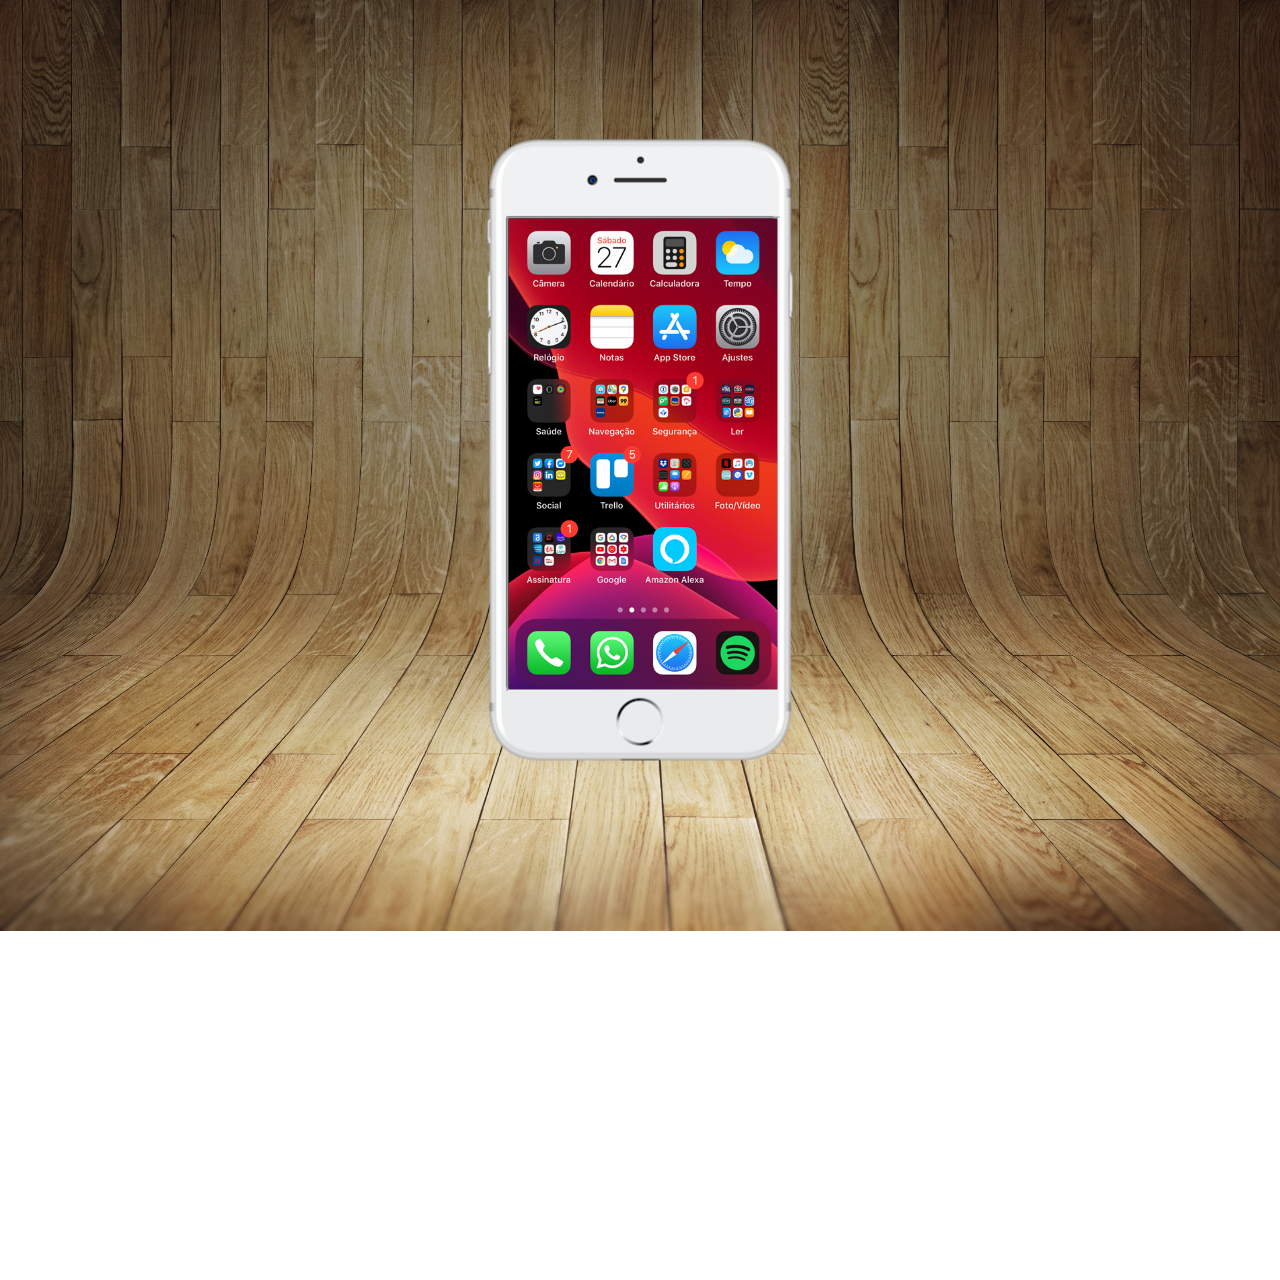
==== index.html @ 716c2012 "criei a tela" ====
<!DOCTYPE html>
<html lang="pt-br">
<head>
    <meta charset="UTF-8">
    <meta name="viewport" content="width=device-width, initial-scale=1.0">
    <title>projeto redes sociais</title>
    <link rel="shortcut icon" href="favicon.ico" type="image/x-icon">
    <link rel="stylesheet" href="estilos/style.css">
</head>
<body>
    <main>
        <section id="telefone">
            <iframe src="home.html" name="tela" id="tela"></iframe>
        </section>

        <section id="redes sociais">

        </section>
    </main>
    
</body>
</html>
---- estilos/style.css ----
@charset "UTF-8"

* {
    margin: 0px;
    padding:0px;
    font-family: Arial, Helvetica, sans-serif;
}

html, body {
    margin: 0px;
    height: 100vw;
    width: 100vw;
    background: url(../imagens/fundo-madeira.jpg) no-repeat;
    background-size: cover; 
    background-attachment: fixed;
}

section#telefone {
    position: absolute;
    top: 50%;
    left: 50%;
    transform: translate(-50%, -50%);

    height: 627px;
    width: 311px;
    background:  url(../imagens/frame-iphone.png) no-repeat;
}
iframe#tela {
    position: relative;
    top: 80px;
    left: 22px;
    width: 269px;
    height: 471px;
}
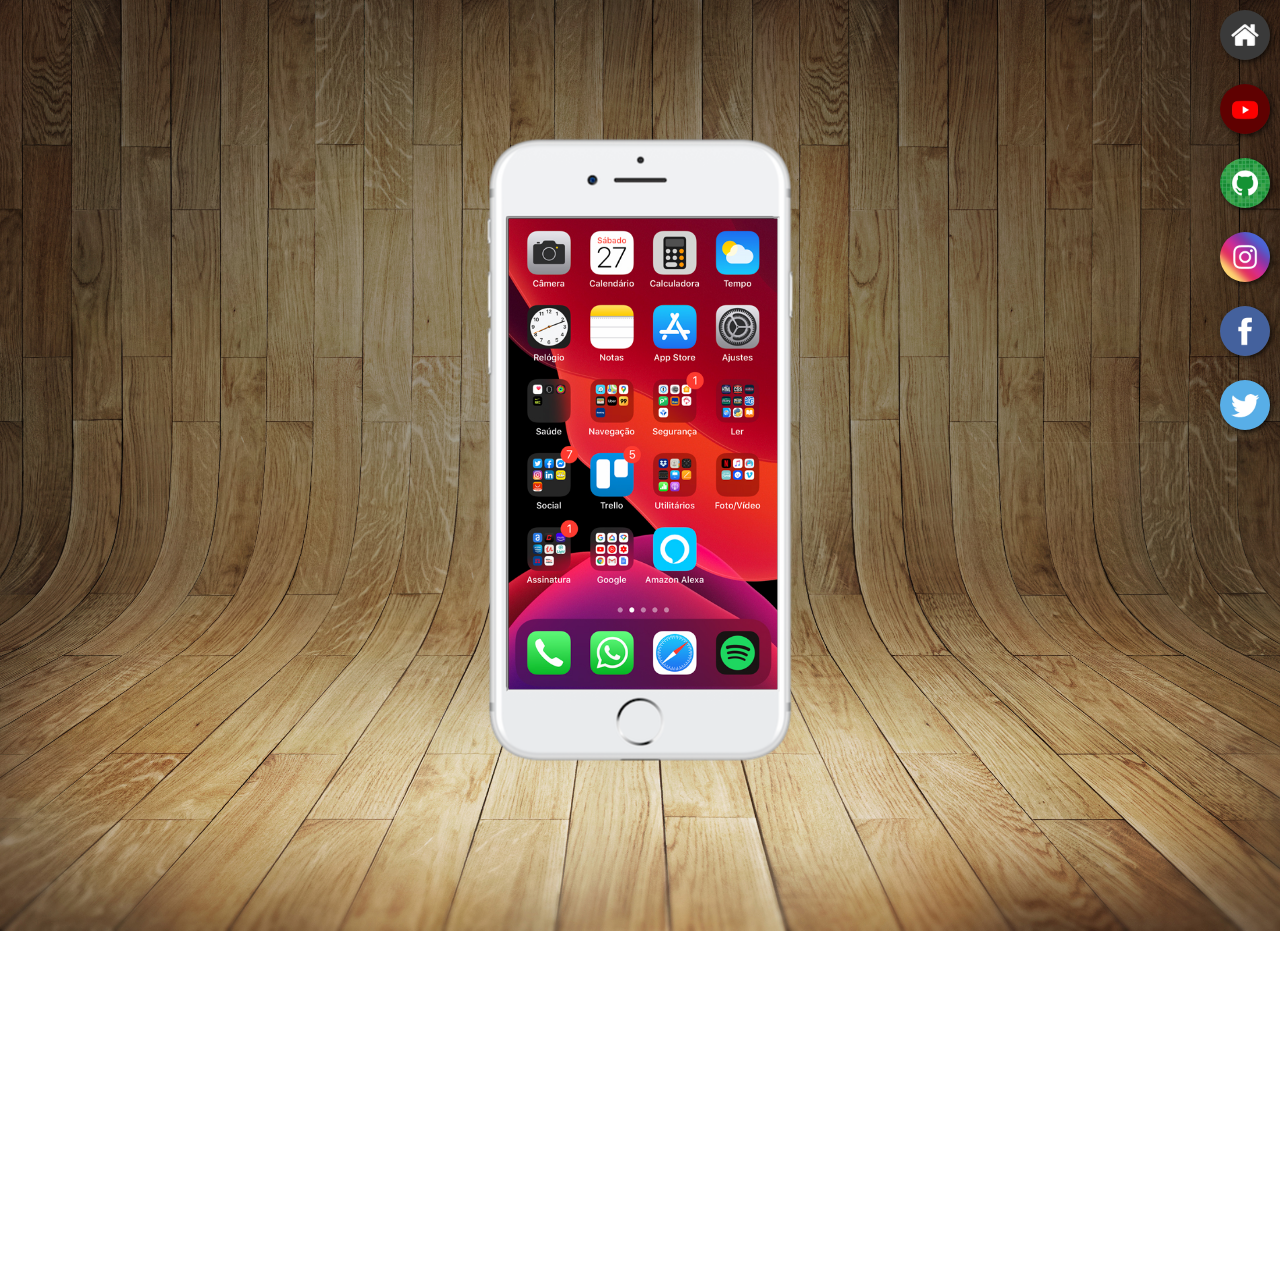
==== commit d849533b: "criei botoes na lateral" ====
--- a/index.html
+++ b/index.html
@@ -13,8 +13,13 @@
             <iframe src="home.html" name="tela" id="tela"></iframe>
         </section>
 
-        <section id="redes sociais">
-
+        <section id="redes-sociais">
+            <a href="#" target="tela"><img src="imagens/logo-home.jpg" alt=""></a><br>
+            <a href="#" target="tela"><img src="imagens/logo-youtube.jpg" alt=""></a><br>
+            <a href="#" target="tela"><img src="imagens/logo-github.jpg" alt=""></a><br>
+            <a href="#" target="tela"><img src="imagens/logo-instagram.jpg" alt=""></a><br>
+            <a href="#" target="tela"><img src="imagens/logo-facebook.jpg" alt=""></a><br>
+            <a href="#" target="tela"><img src="imagens/logo-twitter.jpg" alt=""></a>
         </section>
     </main>
     
--- a/estilos/style.css
+++ b/estilos/style.css
@@ -30,5 +30,25 @@
     top: 80px;
     left: 22px;
     width: 269px;
-    height: 471px;
+    height: 471px; 
+}   
+
+section#redes-sociais {
+    text-align: right;
+}
+
+
+section#redes-sociais img {
+    width: 50px;
+    margin: 10px;
+    border-radius: 50%;
+    box-shadow: 2px 2px 5px rgba(0, 0, 0, 0.664);
+    box-sizing: border-box;
+}
+
+section#redes-sociais img:hover {
+    border: 2px solid rgba(255, 255, 255, 0.644);
+    transform: translate(-3px, -3px);
+    box-shadow: 5px 5px 10px rgba(0, 0, 0, 0.692);
+    transition: transform 0.4s;
 }
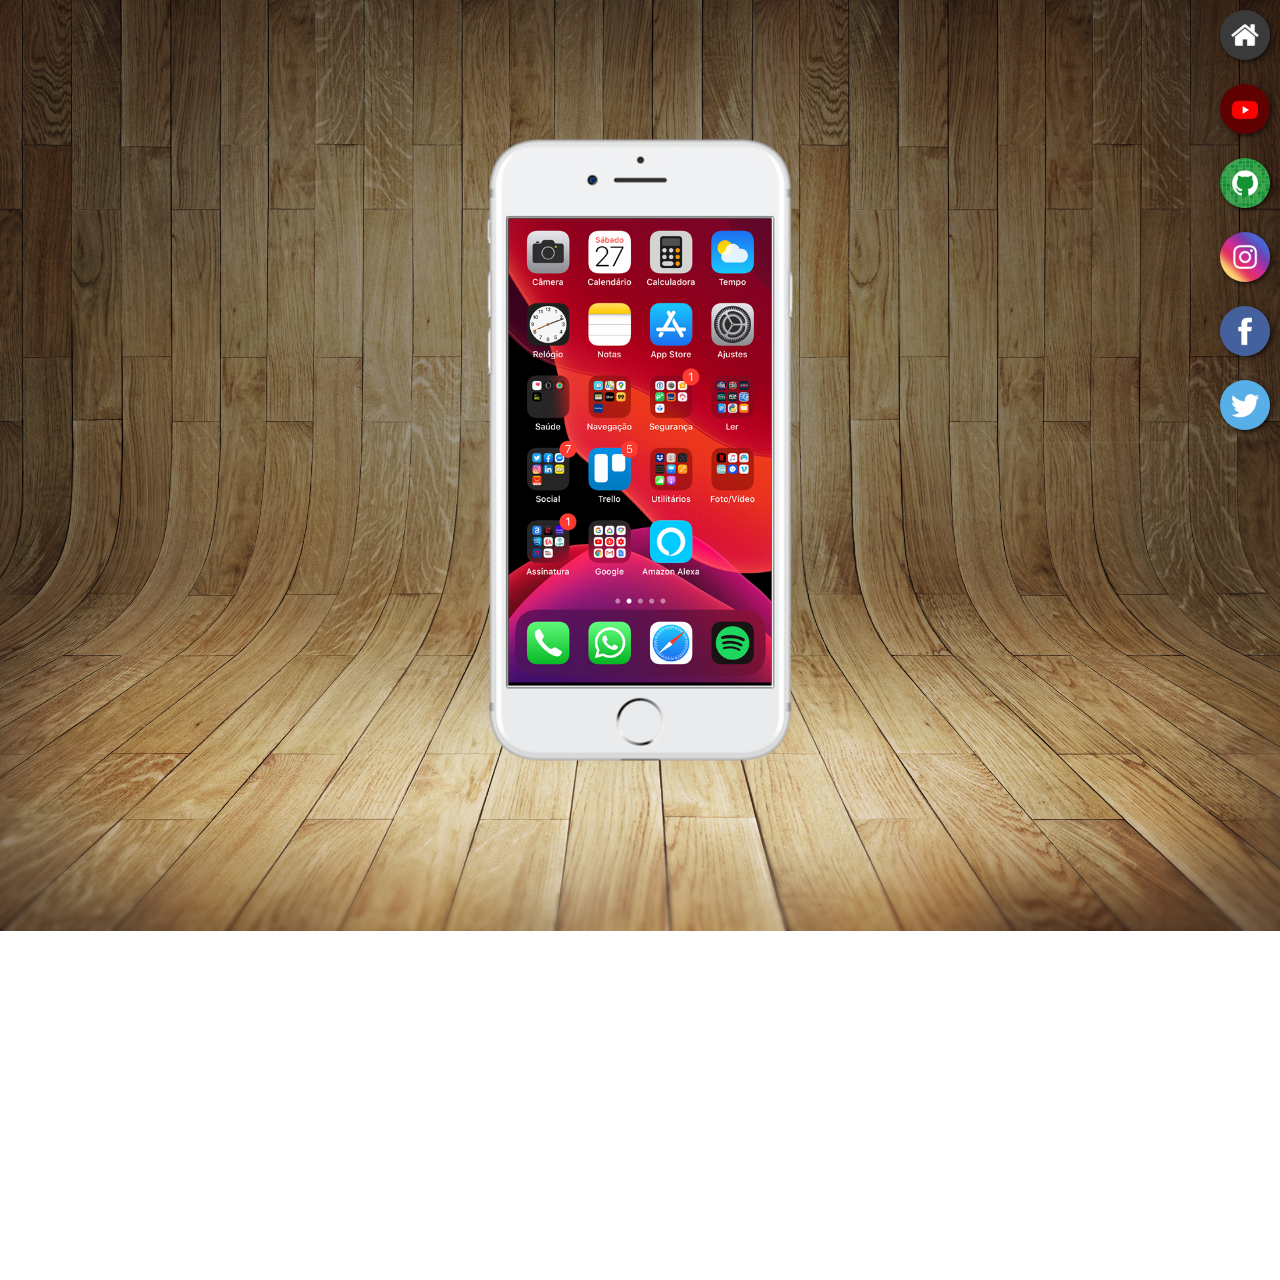
==== commit 1cbd32f2: "projeto pronto" ====
--- a/index.html
+++ b/index.html
@@ -14,12 +14,12 @@
         </section>
 
         <section id="redes-sociais">
-            <a href="#" target="tela"><img src="imagens/logo-home.jpg" alt=""></a><br>
-            <a href="#" target="tela"><img src="imagens/logo-youtube.jpg" alt=""></a><br>
-            <a href="#" target="tela"><img src="imagens/logo-github.jpg" alt=""></a><br>
-            <a href="#" target="tela"><img src="imagens/logo-instagram.jpg" alt=""></a><br>
-            <a href="#" target="tela"><img src="imagens/logo-facebook.jpg" alt=""></a><br>
-            <a href="#" target="tela"><img src="imagens/logo-twitter.jpg" alt=""></a>
+            <a href="home.html" target="tela"><img src="imagens/logo-home.jpg" alt=""></a><br>
+            <a href="youtube.html" target="tela"><img src="imagens/logo-youtube.jpg" alt=""></a><br>
+            <a href="github.html" target="tela"><img src="imagens/logo-github.jpg" alt="GitHub"></a><br>
+            <a href="instagram.html" target="tela"><img src="imagens/logo-instagram.jpg" alt="Instagram"></a><br>
+            <a href="facebook.html" target="tela"><img src="imagens/logo-facebook.jpg" alt="Facebook"></a><br>
+            <a href="twitter.html" target="tela"><img src="imagens/logo-twitter.jpg" alt="Twitter"></a>
         </section>
     </main>
     
--- a/estilos/style.css
+++ b/estilos/style.css
@@ -1,4 +1,4 @@
-@charset "UTF-8"
+@charset "UTF-8";
 
 * {
     margin: 0px;
@@ -6,7 +6,7 @@
     font-family: Arial, Helvetica, sans-serif;
 }
 
-html, body {
+html,body {
     margin: 0px;
     height: 100vw;
     width: 100vw;
@@ -15,7 +15,13 @@
     background-attachment: fixed;
 }
 
+body {
+    margin: 0px;
+
+}
+
 section#telefone {
+    margin: 0px;
     position: absolute;
     top: 50%;
     left: 50%;
@@ -26,11 +32,12 @@
     background:  url(../imagens/frame-iphone.png) no-repeat;
 }
 iframe#tela {
+    margin: 0px;
     position: relative;
     top: 80px;
     left: 22px;
-    width: 269px;
-    height: 471px; 
+    width: 263px;
+    height: 467px; 
 }   
 
 section#redes-sociais {
